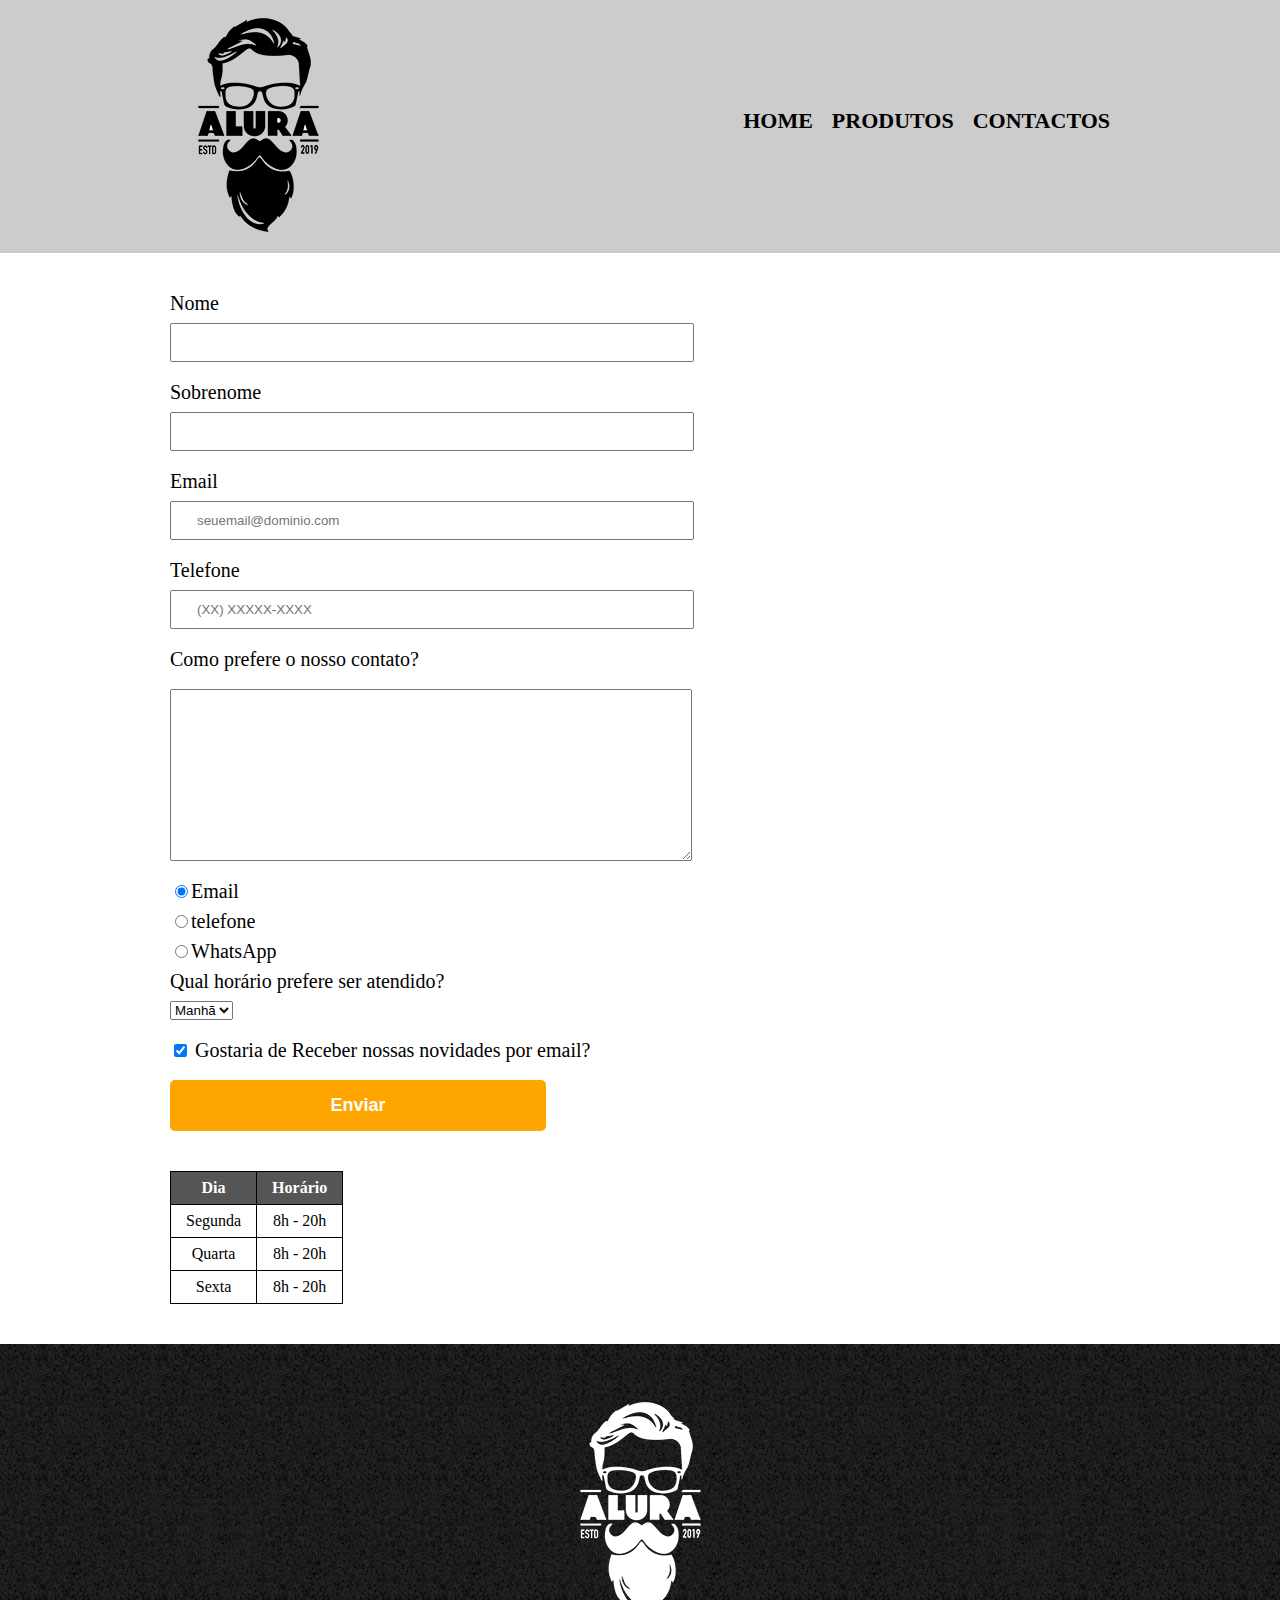
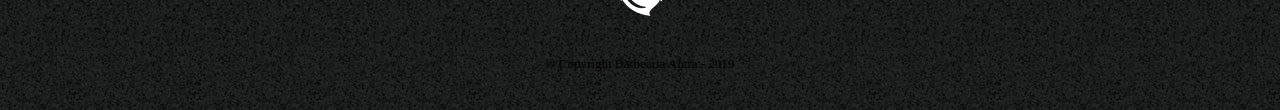
==== contact.html @ 3b8e7f60 "feat: contact page created imp: footer image url fixed" ====
<!DOCTYPE html>
<html lang="en">

<head>
    <meta charset="UTF-8">
    <meta http-equiv="X-UA-Compatible" content="IE=edge">
    <meta name="viewport" content="width=device-width, initial-scale=1.0">
    <title>Contatos - Barbearia Alura</title>
    <link rel="stylesheet" href="css/reset.css">
    <link rel="stylesheet" href="css/style.css">
    <link rel="stylesheet" href="css/header_footer.css">
    <link rel="stylesheet" href="css/contact.css">
</head>

<body>
    <header class="header">
        <div class="header-box">
            <h1>
                <img src="images/logo.png" alt="brand image">
            </h1>
            <nav class="header-nav">
                <ul class=>
                    <li><a href="index.html">Home</a> </li>
                    <li><a href="products.html">Produtos</a></li>
                    <li><a href="contact.html">Contactos</a></li>
                </ul>
            </nav>
        </div>
    </header>

    <main>
        <form action="">
            <label for="name">Nome</label>
            <input id="name" type="text" class="input-pattern" required>

            <label for="lastName">Sobrenome</label>
            <input id="lastName" type="text" name="lastName" class="input-pattern" required>

            <label for="email">Email</label>
            <input type="email" id="email" name="email" class="input-pattern" required
                placeholder="seuemail@dominio.com">

            <label for="phone">Telefone</label>
            <input type="text" name="phone" id="phone" class="input-pattern" required placeholder="(XX) XXXXX-XXXX">

            <fieldset>
                <legend>Como prefere o nosso contato?</legend>
                <label for="message"></label>
                <textarea class="input-pattern" name="message" id="message" cols="30" rows="10"></textarea>

                <label for="raio-email"><input type="radio" value="email" id="radio-email" name="contact"
                        checked>Email</label>


                <label for="radio-phone"><input type="radio" value="radio-phone" name="contact"
                        id="radio-phone">telefone</label>

                <label for="radio-wpp"> <input type="radio" name="contact" id="radio-wpp">WhatsApp</label>

            </fieldset>

            <fieldset>
                <legend>Qual horário prefere ser atendido?</legend>
                <select name="" id="">
                    <option value="">Manhã</option>
                    <option value="">Tarde</option>
                    <option value="">Noite</option>
                </select>
            </fieldset>

            <label class="checkbox">
                <input checked type="checkbox" name="newsletter"> Gostaria de Receber nossas novidades por
                email?</label>

            <input type="submit" value="Enviar" class="send">
        </form>

        <table>
            <thead>
                <tr>
                    <th>Dia</th>
                    <th>Horário</th>
                </tr>
            </thead>
            <tbody>
                <tr>
                    <td>Segunda</td>
                    <td>8h - 20h</td>
                </tr>
                <tr>
                    <td>Quarta</td>
                    <td>8h - 20h</td>
                </tr>
                <tr>
                    <td>Sexta</td>
                    <td>8h - 20h</td>
                </tr>
            </tbody>
        </table>
    </main>

    <footer class="footer">
        <img src="images/logo-branco.png" alt="brand image">
        <p>&copy; Copyright Barbearia Alura - 2019</p>
        <!-- &copy; é  um unicode do site unicode.table.com -->
    </footer>


</body>

</html>
---- css/style.css ----
.banner {
    width: 100%;
}

.title-principal {
    padding-left: 20px;
}

.principal {
    background-color: #CCCCCC;
    padding: 30px;
}

.text-center { 
    text-align: center;
}

.color-red {
    color: red;
}

.itens {
  font-style: italic;  
}


.benefits {
    background-color: #FFFFFF;
    padding: 20px;
}

.benefits ul {
    display: inline-block;
    vertical-align: top;
    width: 20%;
    margin-right: 15%;
}

.benefitsImage{
    width: 50%;
}
---- css/header_footer.css ----
.header {
    background-color: #CCCCCC;
    padding: 0 20px;
    }
    
    .header-box {
        width: 940px;
        margin: 0 auto;
        position: relative;
    }
    
    .header-nav {
        position: absolute;
        top: 110px;
        right: 0;
    }
    
    .header-nav li{
        display: inline;
        margin: 0 0 0 15px;
    }
    
    .header-nav a {
        text-transform: uppercase;
        color: #000000;
        text-decoration: none;
        font-weight: bold;
        font-size: 22px;
    }
    
    .header-nav a:hover {
        color: #C78C19;
        text-decoration: underline;
    }
    

.footer {  
    text-align: center;
    background: url("/images/bg.jpg");
    padding: 40px 0;
}

.footer p {
    font-size: 13px;
    margin-top: 20px;
}
---- css/contact.css ----
main {
    width: 940px;
    margin: 0 auto; 
}

 
 form {
    margin: 40px 0;
 }


form label, form legend {
    display: block;
    font-size: 20px;
    margin: 0 0 10px;
}

.input-pattern {
    display: block;
    margin: 0 0 20px;
    padding: 10px 25px;
    width: 50%;
}

.checkbox{
    margin: 20px 0;
}

.send {
    width: 40%;
    padding: 15px 0;
    background-color: orange;
    color: white;
    font-weight: bold;
    font-size: 18px;
    border: none;
    border-radius: 5px;
    transition: 1s all; 
    cursor: pointer;
}

.send:hover {
    background-color: darkorange;
    transform: scale(1.1);
}

table {
    margin: 20px 0 40px;
}

thead {
    background-color: #555555;
    color: white;
    font-weight: bold;
}

td, th {
    border: 1px solid #000000;
    padding: 8px 15px;
    text-align: center;
}
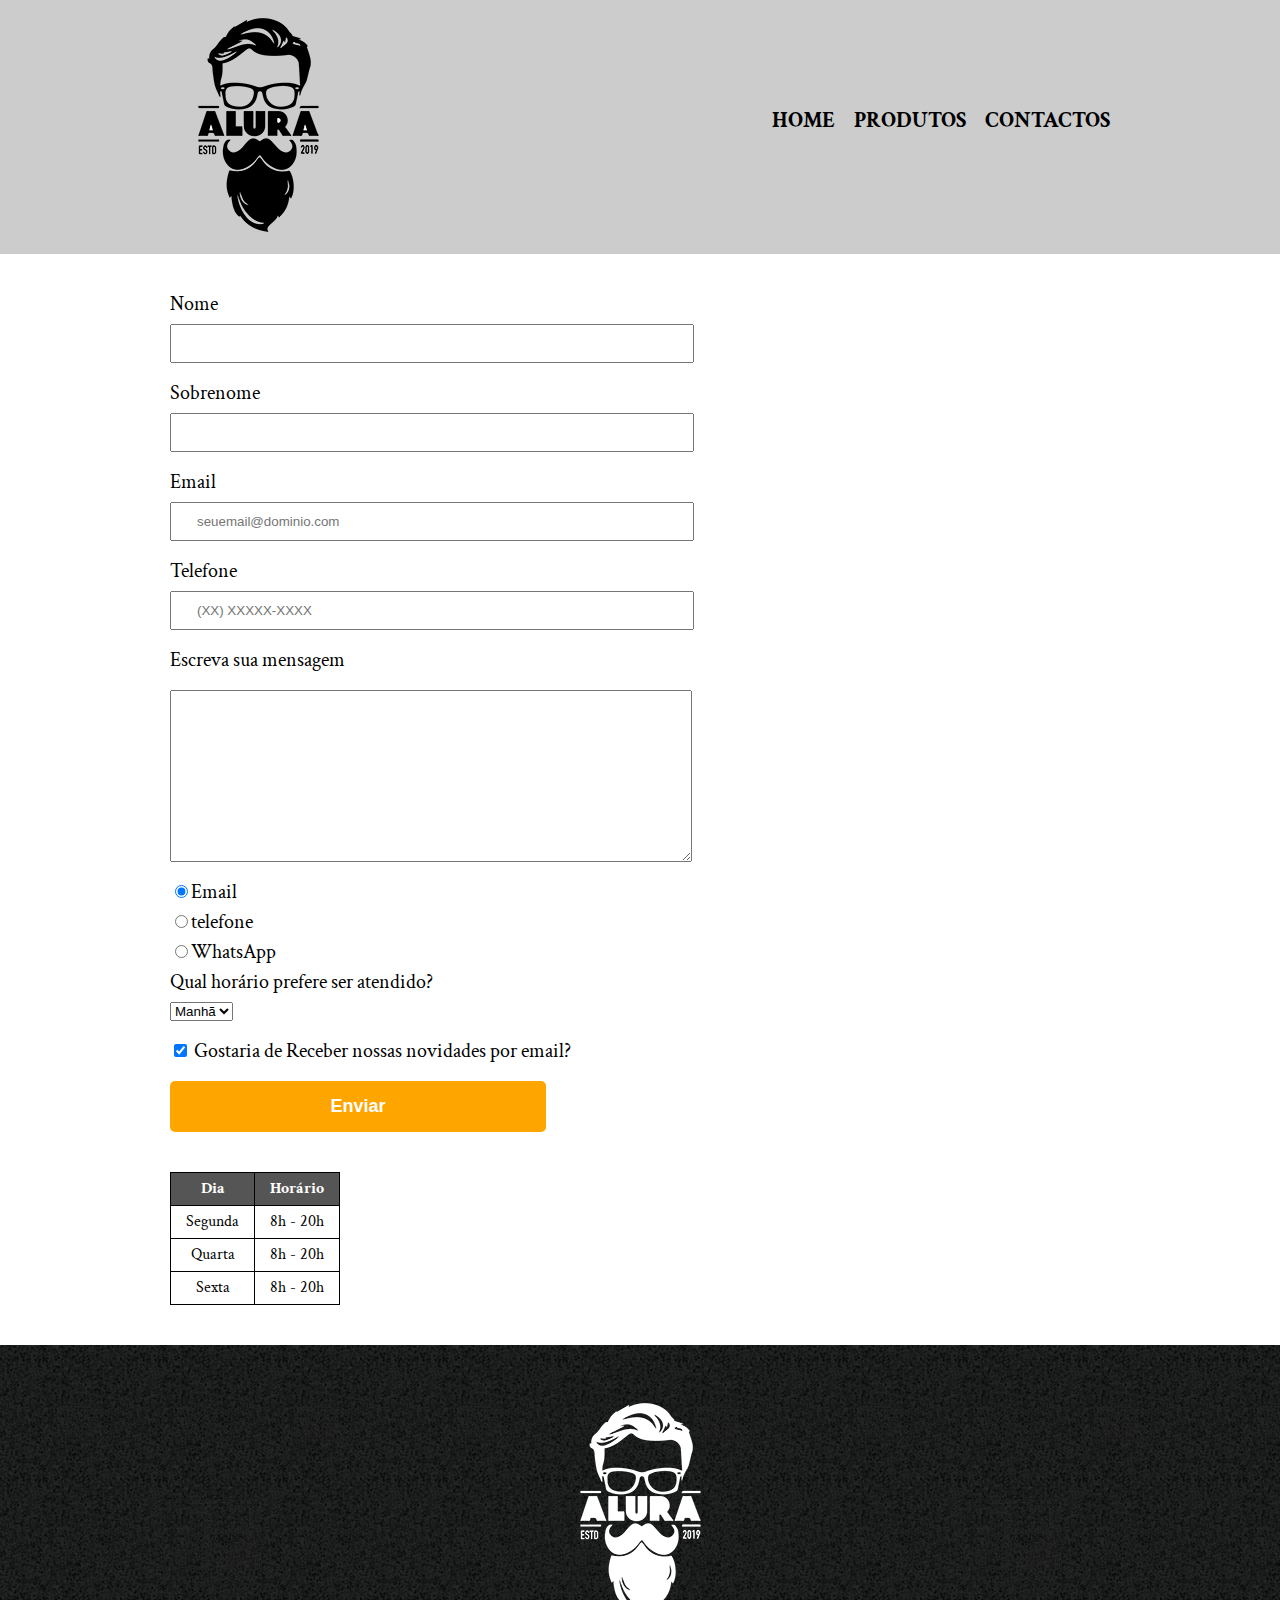
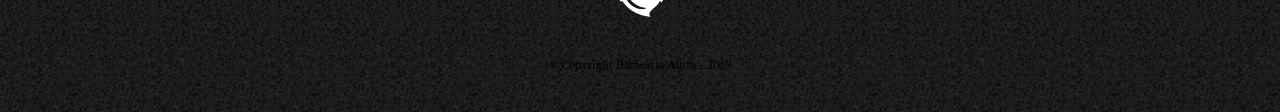
==== commit 90cb0219: "feat: responsive style created; imp: page home benefits area improved;" ====
--- a/contact.html
+++ b/contact.html
@@ -10,6 +10,10 @@
     <link rel="stylesheet" href="css/style.css">
     <link rel="stylesheet" href="css/header_footer.css">
     <link rel="stylesheet" href="css/contact.css">
+    <link rel="preconnect" href="https://fonts.googleapis.com">
+    <link rel="preconnect" href="https://fonts.gstatic.com" crossorigin>
+    <link href="https://fonts.googleapis.com/css2?family=Crimson+Text:wght@600&display=swap" rel="stylesheet">
+    <link rel="stylesheet" href="css/media.css">
 </head>
 
 <body>
@@ -28,7 +32,7 @@
         </div>
     </header>
 
-    <main>
+    <main class="contacts-content">
         <form action="">
             <label for="name">Nome</label>
             <input id="name" type="text" class="input-pattern" required>
@@ -44,7 +48,7 @@
             <input type="text" name="phone" id="phone" class="input-pattern" required placeholder="(XX) XXXXX-XXXX">
 
             <fieldset>
-                <legend>Como prefere o nosso contato?</legend>
+                <legend>Escreva sua mensagem</legend>
                 <label for="message"></label>
                 <textarea class="input-pattern" name="message" id="message" cols="30" rows="10"></textarea>
 
--- a/css/style.css
+++ b/css/style.css
@@ -3,42 +3,108 @@
     width: 100%;
 }
 
-.title-principal {
-    padding-left: 20px;
+.benefitsImage{
+    width: 100%;
+}
+
+.main-title {
+    text-align: center;
+    font-size: 2em;
+    margin: 0 0 1em;
+    clear: left; /* limpa o float da img tools */
 }
 
 .principal {
-    background-color: #CCCCCC;
-    padding: 30px;
+    padding: 3em;
+    background: #FFFFFF;
+    width: 940px;
+    margin: 0 auto;
+    padding: 50px 0;
+
 }
 
-.text-center { 
+.principal p {
+    margin: 0 0 1em;
+}
+
+.principal strong {
+    font-weight: bold;
+}
+
+.principal em {
+    font-style: italic;
+}
+
+.tools {
+    width: 120px;
+    float: left;
+    margin: 0 20px 20px 0;
+}
+
+.map {
+    padding: 3em 0;
+    background: linear-gradient(#FFFFFF, #888888);
+}
+
+.map-content{
+    width: 940px;
+    margin: 0 auto;
+}
+
+.map p {
+    margin: 0 0 2em;
     text-align: center;
 }
 
-.color-red {
-    color: red;
-}
-
-.itens {
-  font-style: italic;  
-}
-
-
 .benefits {
-    background-color: #FFFFFF;
-    padding: 20px;
+    padding: 3em 0;
+    background-color: #888888;
 }
 
 .benefits ul {
     display: inline-block;
     vertical-align: top;
-    width: 20%;
-    margin-right: 15%;
-}
-
-.benefitsImage{
-    width: 50%;
+    width: 40%;
 }
 
 
+.benefits-content {
+width: 640px;
+margin: 0 auto;
+}
+
+.itens{
+    line-height: 1.5;
+   
+}
+
+.itens:before {
+    content: "✽"; 
+}
+   
+
+.benefitsImage{
+    width: 60%;
+    opacity: 1;
+    transition: 400ms;
+    box-shadow: 10px 10px 10px #000000;
+}
+
+.benefitsImage:hover {
+    opacity: 0.7;
+}
+
+
+
+.film {
+    width: 560px;
+    margin: 2em auto;
+}
+
+
+
+@media screen and (max-width:480px){
+    .box{
+        
+    }
+}--- a/css/header_footer.css
+++ b/css/header_footer.css
@@ -1,3 +1,7 @@
+body {
+    font-family: 'Crimson Text', serif;
+}
+
 .header {
     background-color: #CCCCCC;
     padding: 0 20px;
--- a/css/contact.css
+++ b/css/contact.css
@@ -1,4 +1,4 @@
-main {
+.contacts-content {
     width: 940px;
     margin: 0 auto; 
 }
--- a/css/media.css
+++ b/css/media.css
@@ -0,0 +1,49 @@
+@media screen and (max-width:480px){
+    .header-box, .principal, .benefits-content,
+    .film, .benefits-content, .map-content, .contacts-content {
+        width: auto;
+    } 
+
+    .header-box {
+        padding-top: 1em;
+    }
+
+    .header-box h1{
+        text-align: center;
+    }
+
+    .header-nav{
+        position: static;
+        padding: 0 0 2em;
+    }
+
+    .benefits ul, .benefitsImage {
+        width: 100%;
+    }
+
+    .principal, .benefits {
+        padding: 1em;
+    }
+
+    .products-list{
+        width: auto;
+        display: flex;
+        flex-direction: column;
+    }
+
+    .products-list li{
+        width: 70%;
+        margin: auto;
+        margin-bottom: 3em;
+    }
+
+    .contacts-content form, .contacts-content table {
+        width: 70%;
+        margin: 2em auto;
+    }
+
+
+    .input-pattern{
+        width: 80%;
+    }
+}